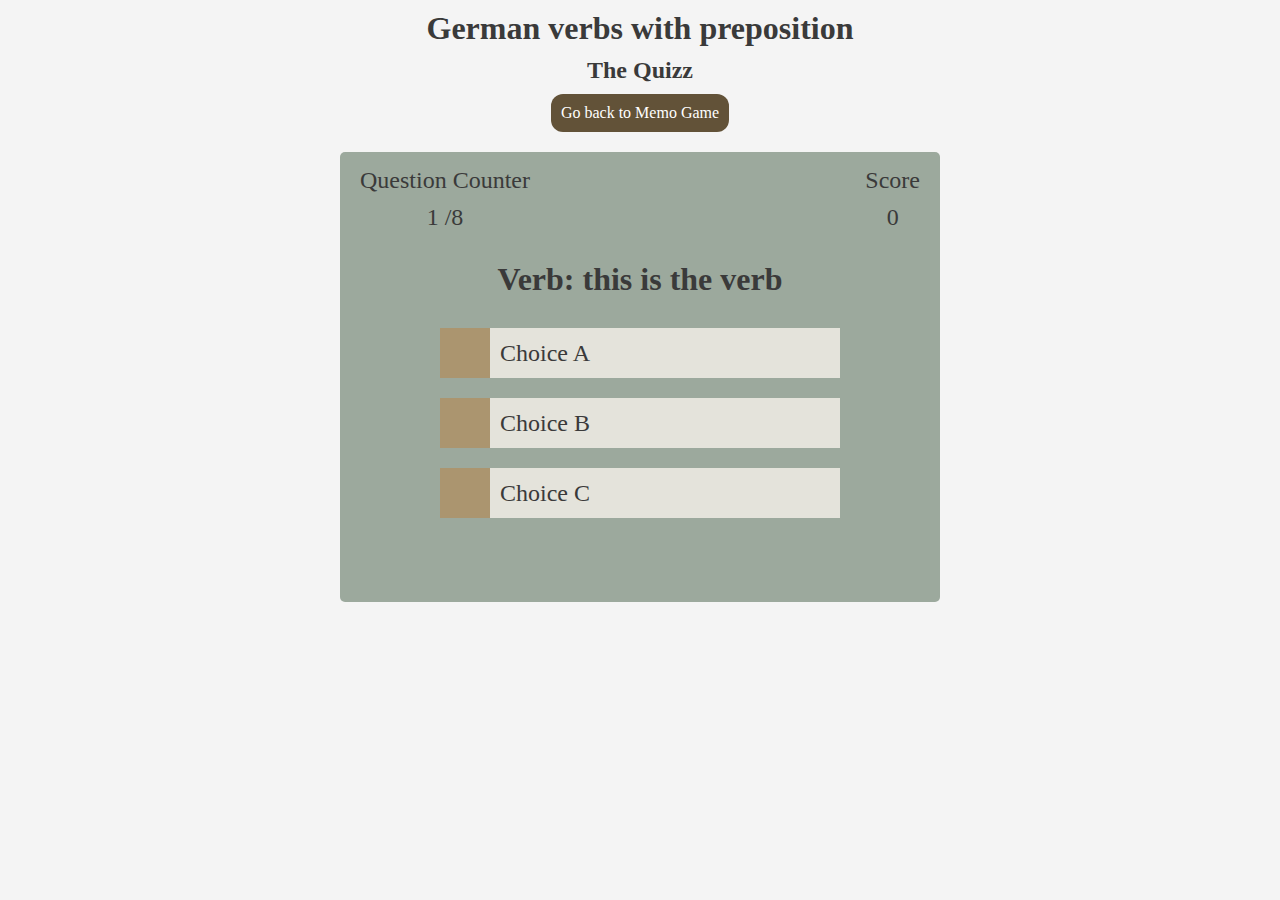
==== quizz.html @ ff3275aa "quizz html css with responsivness" ====
<!DOCTYPE html>
<html lang="en">
<head>
    <meta charset="UTF-8">
    <meta http-equiv="X-UA-Compatible" content="IE=edge">
    <meta name="viewport" content="width=device-width, initial-scale=1.0">
    <title>Quizz</title>
    <link rel="stylesheet" href="assets/css/style.css">
</head>
<body>

<h1>German verbs with preposition</h1>
<h2>The Quizz</h2>
<div class="button"><a href="index.html">Go back to Memo Game</a></div>

<div id= "quizz-container">
    <!-- question counter and score  -->
    <div id="question-counter">
        <p>Question Counter</p>
        <p><span id="question-number">1</span> /8</p>
    </div>
    <div id="score-counter">
        <p>Score</p>
        <p id="score">0</p>
    </div>

    <div id="question-answer-container">
        <!-- question   -->
        <h2> Verb: <span id="question">this is the verb</span></h2>

        <!-- Choices   -->
        <div id="grid-quizz"><!-- to use the fonctionnality of changing order   -->

            <div class="choice-container choice" data-attr="correct"><!-- The correct choice will always be here. To display in different places, order from grid fonctionnality will be used  -->
                <p class="choice-prefix"></p>
                <p class="choice-text">Choice A</p>
            </div>
            <div class="choice-container choice" data-attr="uncorrect">
                <p class="choice-prefix"></p>
                <p class="choice-text">Choice B</p>
            </div>
            <div class="choice-container choice" data-attr="uncorrect">
                <p class="choice-prefix"></p>
                <p class="choice-text">Choice C</p>
            </div>

        </div>

        <!-- Feedback part. When an answer is wrong, feed back will be displayed   -->
        <div id="wrong">
            <p>The correct Preposition is <span id="preposition-feedback">Preposition</span></p>
            <p>Other verbs with this preposition are:</p>
            <div id="grid-feed-back">
                <div>
                <p class="verb-feedback">Verb1</p>
                </div>
                <div >
                <p class="verb-feedback">Verb2</p>
                </div>
                <div >
                <p class="verb-feedback">Verb3</p>
                </div>
                <div >
                <p class="verb-feedback">Verb4</p>
                </div>
            </div>

            <p class="button" id="next-question">Go to the next question</p>
        </div>

        <!-- after 8 questions, the score will be displayed  -->
        <div id="end-game">
            <p>You have obtained <span id="final-score">score</span> correct answers out of 8 questions</p> 
            <div class="button"><a href="quizz.html">Do another Quizz?</a></div>
        </div>

    </div>

</div>

</body>
</html>
---- assets/css/style.css ----
h1, h2, p {
    color : #3a3a3a;
    text-align: center;
    margin-bottom: 10px;
    margin-top: 10px;
}

body {
  background-color: #f4f4f4;
}

a {
  text-decoration: none;
  color: inherit;
}

body {
  text-align: center;
}

.button {
  background-color: #625238;
  color: white;
  padding: 10px;
  border-radius: 12px;
  display: inline-flex;
  text-decoration: none;
}
.button:hover {
  cursor: pointer;
}

/*  #######   Memo Part #######  */

#memory-container {
    display: flex;
    margin-top: 20px;
    margin-bottom: 20px;
}

#grid-memo {
    display: inline-grid;
    grid-template: repeat(2, 200px) / repeat(3, 200px);
    background-color: #9ca99d; 
    border: 2px solid#9ca99d; 
    margin: 0 auto;
}

.card {
    border: 2px solid#9ca99d  ; 
}

.card:hover {
  cursor: pointer;
}

.front, .back {
  border-radius: 5px; 
  display: flex;
  align-items: center;
  justify-content: center;
  width: 100%;
  height: 100%;
  backface-visibility: hidden;
  -webkit-backface-visibility: hidden;
  position: absolute;  
}

.front{
    background: #e4d4ac;  
    font-size: 18px;
}

.back {
  font-size: 25px;
  background: #f79449;
  transform: rotateY(180deg);
}

.double-face {
  position: relative;
  width: 100%;
  height: 100%;
  transition: transform 0.6s;
  transform-style: preserve-3d;
}

.active {
  transform: rotateY(180deg)
}

/* For phones */
@media screen and (max-width: 750px) { 
#grid-memo {
    grid-template: repeat(3, 150px) / repeat(2, 150px);
}

h1, h2, p {
  margin-bottom: 5px;
  margin-top: 5px;
}

h1 {
  font-size: 140%;
  }
  
h2 {
font-size: 110%;
}

#memory-container {
  display: flex;
  margin-top: 10px;
  margin-bottom: 10px;
}

} /* Close  @media screen and (max-width: 750px) */


 /*  #######   Quizz Part #######  */
 #quizz-container {
  height: 450px;
  width: 600px;
  background-color: #9ca99d;
  border-radius: 5px; 
  margin: 20px auto;
}

#quizz-container h2 {
  padding-top: 20px;
  padding-bottom: 20px;
  font-size: 200%;
}

#quizz-container p {
  font-size: 150%;
}

#question-counter{
  margin-left: 20px;
  margin-top: 5px;
  float: left;
}

#score-counter {
  margin-right: 20px;
  margin-top: 5px;
  float: right;
}

#question-answer-container {
  clear: both;
  width: 400px;
  margin: auto;
}

#grid-quizz {
  display: inline-grid;
  grid-template: repeat(3, 70px) / repeat(1, 400px);
}

.choice-container {
  align-items:center;
  display:flex;
  height: 50px;
  background-color: #e4e3db;
}

.choice-container:hover {
  cursor: pointer;
  box-shadow: 0 1px 1px 0 grey;
  transform: translateY(-1px);
  transition: transform 150ms;
}

.choice-prefix {
  background-color: #ab956f;
  width: 50px;
  height: 50px;
  line-height: 50px;
}

.choice-text {  
  padding-left: 10px;
}

#wrong {
  visibility: hidden;
  /*visibility: hidden;*/
  margin-top: -230px;
  margin-left: -100px;
  width: 600px;
  height: 380px;
  background-color: #ececea;
  position: absolute;
}

#wrong span {
  font-weight: bold;
  font-size: 150%;
}
#wrong .button {
  background-color: #f79449;
  color: inherit;
}

#grid-feed-back {
  display: inline-grid;
  grid-template: repeat(2, 100px) / repeat(2, 200px);
  border: 2px solid  #9ca99d;
  background-color:#9ca99d;
}

#grid-feed-back div {
  border-radius: 5px; 
  display: flex;
  align-items: center;
  justify-content: center;
  background-color: #e4d4ac;
  border: 2px solid  #9ca99d;
}

#next-question:hover {
  cursor: pointer;
} 

#end-game {
  visibility: hidden;
  /*visibility: hidden;*/
  margin-top: -390px;
  margin-left: -100px;
  width: 600px;
  height: 460px;
  background-color: #d6d4d4;
  position: absolute;
}

#end-game .button {
  background-color: #f79449;
  color: inherit;
}

#end-game p {
  padding-top: 100px;
}


@media screen and (max-width: 750px) { 

  h1 {
    font-size: 160%;
    }
    
  h2 {
  font-size: 130%;
  }

  #quizz-container {
    width: 100%;
  }

  #question-answer-container {
    width: 100%;
  }
  
  #grid-quizz {
    display: inline-grid;
    grid-template: repeat(3, 70px) / repeat(1, 300px);
  }

#wrong {
  width: 100%;
  margin-left: 0px;
}

#grid-feed-back {
  grid-template: repeat(2, 100px) / repeat(2, 150px);
}

#end-game {
  width: 100%;
  margin-left: 0px;
  margin-top: -370px;
}


} /* Close  @media screen and (max-width: 750px) */
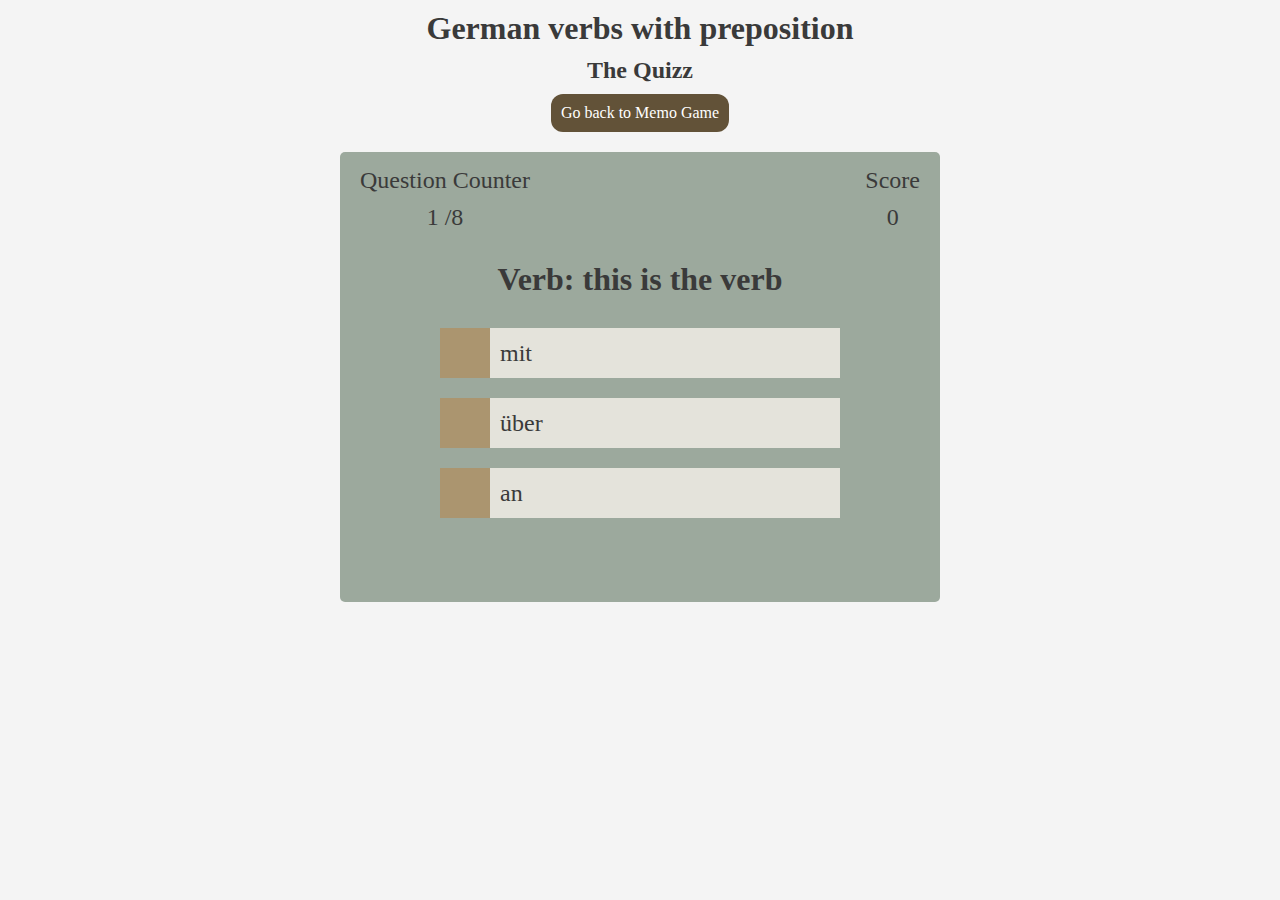
==== commit 7465dd48: "quizz js choose verb and prepositions and display in html" ====
--- a/quizz.html
+++ b/quizz.html
@@ -78,5 +78,6 @@
 
 </div>
 
+<script src="assets/scripts/quizz.js"></script>
 </body>
 </html>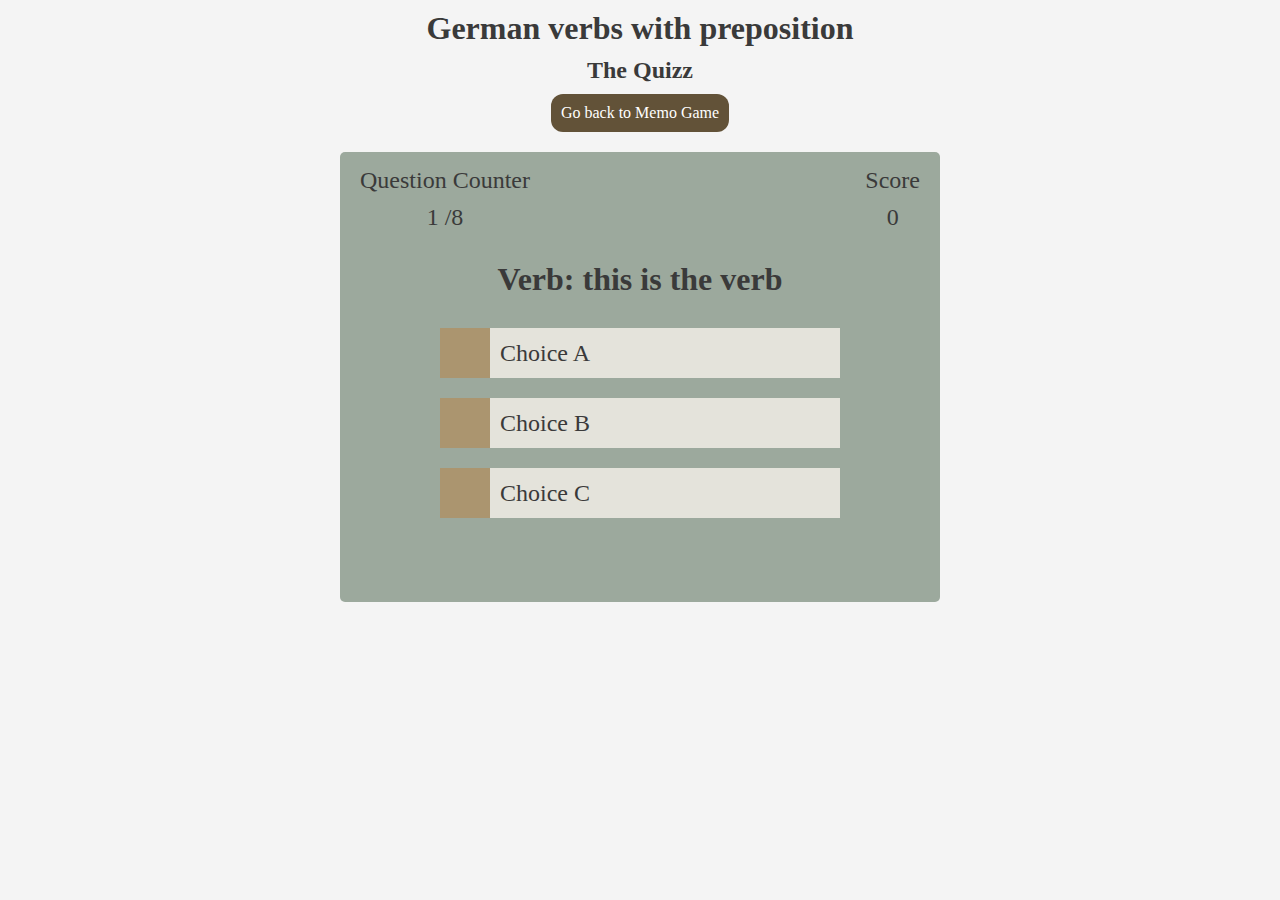
==== commit d7be3f34: "rules page" ====
--- a/quizz.html
+++ b/quizz.html
@@ -71,13 +71,14 @@
         <!-- after 8 questions, the score will be displayed  -->
         <div id="end-game">
             <p>You have obtained <span id="final-score">score</span> correct answers out of 8 questions</p> 
-            <div class="button"><a href="quizz.html">Do another Quizz?</a></div>
+            <div class="button"><a href="quizz.html">Do another Quiz?</a></div>
         </div>
 
     </div>
 
 </div>
 
-<script src="assets/scripts/quizz.js"></script>
+<script type="module" src="assets/scripts/list.js"></script>
+<script type="module" src="assets/scripts/quizz.js"></script>
 </body>
 </html>--- a/assets/css/style.css
+++ b/assets/css/style.css
@@ -1,4 +1,4 @@
-h1, h2, p {
+h1, h2,h3, p {
     color : #3a3a3a;
     text-align: center;
     margin-bottom: 10px;
@@ -88,34 +88,6 @@
 .active {
   transform: rotateY(180deg)
 }
-
-/* For phones */
-@media screen and (max-width: 750px) { 
-#grid-memo {
-    grid-template: repeat(3, 150px) / repeat(2, 150px);
-}
-
-h1, h2, p {
-  margin-bottom: 5px;
-  margin-top: 5px;
-}
-
-h1 {
-  font-size: 140%;
-  }
-  
-h2 {
-font-size: 110%;
-}
-
-#memory-container {
-  display: flex;
-  margin-top: 10px;
-  margin-bottom: 10px;
-}
-
-} /* Close  @media screen and (max-width: 750px) */
-
 
  /*  #######   Quizz Part #######  */
  #quizz-container {
@@ -244,33 +216,112 @@
   padding-top: 100px;
 }
 
-
-@media screen and (max-width: 750px) { 
-
+.color-correct {
+  background-color:darkcyan ;
+}
+.color-uncorrect {
+  background-color: darkred;
+}
+
+
+ /*  #######   Rules Part #######  */
+#rules-container {
+  width: 80%;
+  padding: 10px 5px 10px 5px;
+  background-color: #dbded8;
+  border-radius: 5px; 
+  margin: 20px auto;
+}
+
+
+/* responsivness ###################################################### */
+@media screen and (max-width: 650px) { 
   h1 {
-    font-size: 160%;
-    }
-    
-  h2 {
+    color: red;
+  }
+  /*  #######   Memo Part #######  */
+#grid-memo {
+    grid-template: repeat(2, 170px) / repeat(3, 170px);
+}
+
+   /*  #######   Quizz Part #######  */
+#quizz-container {
+    width: 500px;
+}
+
+#wrong {
+  margin-top: -230px;
+  margin-left: -50px;
+  width: 500px;
+}
+
+#end-game {
+  margin-left: -50px;
+  width: 500px;
+}
+
+} /* Close  @media screen  */
+
+
+
+@media screen and (max-width: 550px) { 
+  h1 {
+    color: yellow;
+  }
+
+h1, h2, p {
+  margin-bottom: 5px;
+  margin-top: 5px;
+}
+  
+h1 {
+  font-size: 160%;
+}
+  
+h2 {
   font-size: 130%;
-  }
-
-  #quizz-container {
-    width: 100%;
-  }
-
-  #question-answer-container {
-    width: 100%;
-  }
-  
-  #grid-quizz {
-    display: inline-grid;
-    grid-template: repeat(3, 70px) / repeat(1, 300px);
-  }
+}
+
+.button {
+  margin-bottom: -10px;
+}
+
+
+   /*#######   Memo Part #######  */
+#grid-memo {
+    grid-template: repeat(3, 150px) / repeat(2, 150px);
+}
+
+
+/*  #######   Quizz Part ####### */
+#quizz-container h2 {
+
+  font-size: 180%;
+}
+
+#quizz-container p {
+  font-size: 130%;
+}
+
+
+#quizz-container {
+  width: 100%;
+}
+
+#question-answer-container {
+  width: 100%;
+  margin-left: -10px;
+  position: relative;
+}
+
+#grid-quizz {
+  display: inline-grid;
+  grid-template: repeat(3, 70px) / repeat(1, 270px);
+}
 
 #wrong {
   width: 100%;
-  margin-left: 0px;
+  margin-left: 10px;
 }
 
 #grid-feed-back {
@@ -279,9 +330,14 @@
 
 #end-game {
   width: 100%;
-  margin-left: 0px;
-  margin-top: -370px;
-}
-
-
-} /* Close  @media screen and (max-width: 750px) */+  margin-left: 10px;
+  margin-top: -360px;
+}
+
+ /*  #######   Rules Part #######  */
+ #rules-container {
+  width: 100%;
+  margin-top: 0px;
+}
+
+}/* Close  @media screen and (max-width: 500px) */
